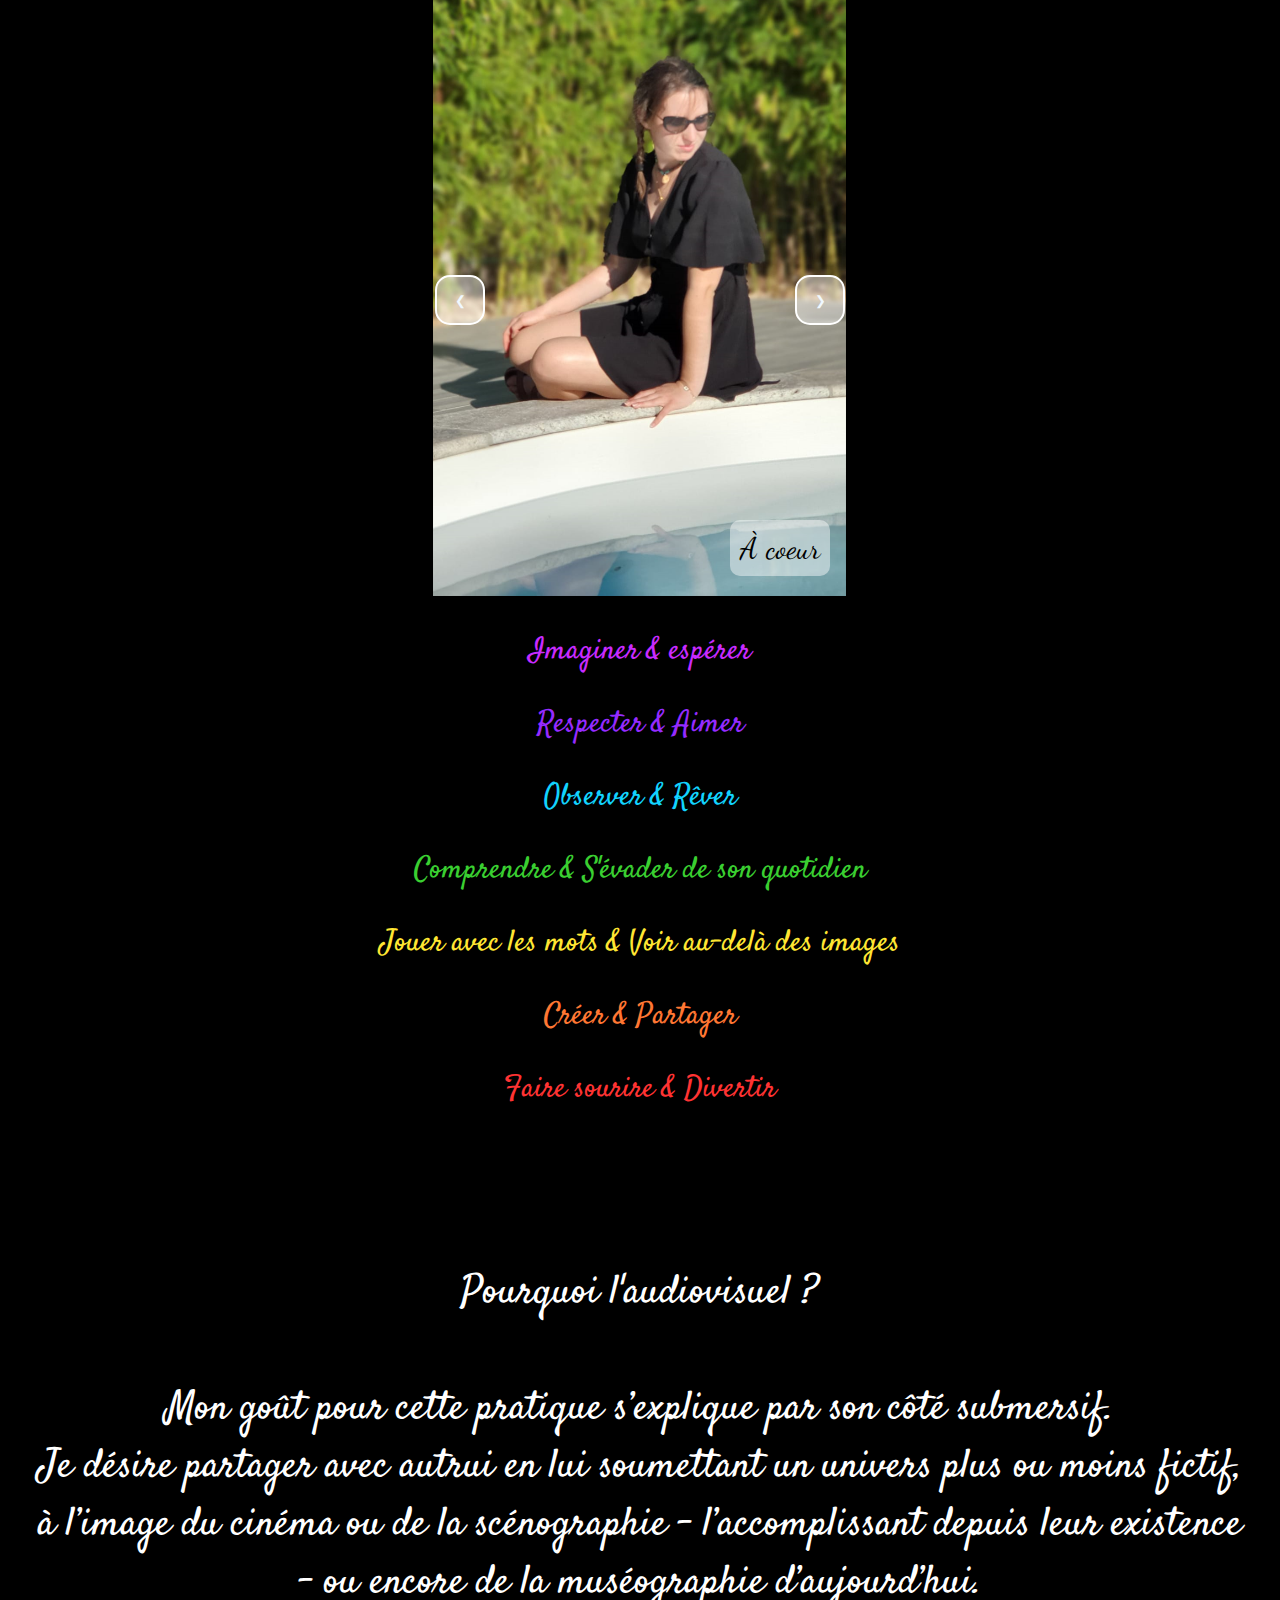
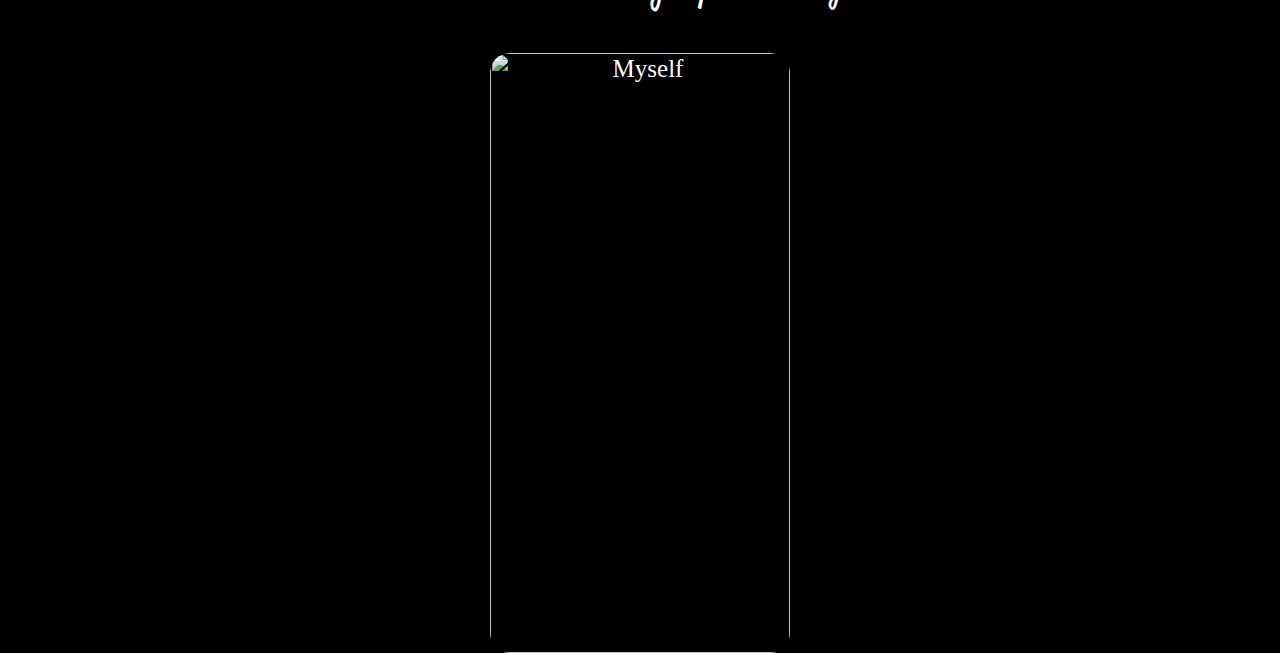
==== A_cœur.html @ f1913920 "adding the files" ====
<DOCTYPE html>
    <html lang="fr">

    <head>
        <meta charset="UTF-8" />
        <meta http-equiv="X-UA-Compatible" content="IE=edge">
        <meta name="viewport" content="width=device-width, initial-scale=1.0">
        <link rel="stylesheet" href="Style.css" />
        <title>ePortfolio Flavie MIGNARD | À coeur</title>
    </head>

    <body>
        <main>
            <div class="slides relative">

                <div class="w3-display-container mySlides relative">
                    <img src="./A coeur.png" alt="Image Flavie Mignard">
                    <div class="w3-display-topleft w3-large w3-container w3-padding-16 w3-black">
                        <a class="positionAbsolute aAcoeur a" href="A_cœur.html"> À coeur</a>
                    </div>
                </div>

                <div class="w3-display-container mySlides relative">
                    <img src="C:\Users\flavi\Documents\Reprise études\Site internet 2 Julien\Graines.png" alt="Image d'arbres">
                    <div class="w3-display-topright w3-large w3-container w3-padding-16 w3-black">
                        <a class="positionAbsolute aFilmographie a" href="Filmographie.html">Filmographie</a>
                    </div>
                </div>

                <div class="w3-display-container mySlides relative">
                    <img src="C:\Users\flavi\Documents\Reprise études\Site internet 2 Julien\Ski.png" alt="Image de Flavie Mignard devant une montagne enneigée">
                    <div class="w3-display-middle w3-large w3-container w3-padding-16 w3-black">
                        <a class="positionAbsolute aEpilogue a" href="Epilogue_et_Remerciements.html">Épilogue</a>
                    </div>
                </div>
				
				<div class="mySlides relative">
                    <img src="C:\Users\flavi\Documents\Reprise études\Site internet 2 Julien\Incipit.png" alt="Image d'accueil : Flavie Mignard">
                    <div class="w3-display-bottomleft w3-large w3-container w3-padding-16 w3-black">
                        <a class="positionAbsolute aIncipit a" href="index.html">Incipit</a>
                    </div>
                </div>

                <div class="w3-display-container mySlides relative">
                    <img src="C:\Users\flavi\Documents\Reprise études\Site internet 2 Julien\CV.png" alt="Image artistique de Flavie Mignard">
                    <div class="w3-display-bottomright w3-large w3-container w3-padding-16 w3-black">
                        <a class="positionAbsolute aCurriculum_Vitae a" href="Curriculum_Vitae.html">Curriculum
                            vitae</a>
                    </div>
                </div>
				
                <div class="boutons">
                    <button class="w3-button w3-display-left w3-black" onclick="plusDivs(-1)">&#10094;</button>
                    <button class="w3-button w3-display-right w3-black" onclick="plusDivs(1)">&#10095;</button>
                </div>
            </div>

            <script>
                var slideIndex = 1;
                showDivs(slideIndex);

                function plusDivs(n) {
                    showDivs(slideIndex += n);
                }

                function showDivs(n) {
                    var i;
                    var x = document.getElementsByClassName("mySlides");
                    if (n > x.length) { slideIndex = 1 }
                    if (n < 1) { slideIndex = x.length } for (i = 0; i < x.length; i++) { x[i].style.display = "none"; } x[slideIndex -
                        1].style.display = "block";
                }
            </script>
<div class="divChakras">
         <p style="color : #C82BFF" : > Imaginer & espérer </p>
         <p style="color : #952BFF" : > Respecter & Aimer </p>
	     <p style="color : #12D3FE" : > Observer & Rêver </p>
	     <p style="color : #3ACF31" : > Comprendre & S'évader de son quotidien </p>
	     <p style="color : #FFE633" : > Jouer avec les mots & Voir au-delà des images </p>
		 <p style="color : #FF7733" : > Créer & Partager </p>
	     <p style="color : #FF3333" : > Faire sourire & Divertir </p>
</div>  
</br>
</br>
</br>
<div class="divRaison">
<p> Pourquoi l'audiovisuel ? <br/>
</br>
    Mon goût pour cette pratique s’explique par son côté submersif.<br/>
    Je désire partager avec autrui en lui soumettant un univers plus ou moins fictif,<br/>
     à l’image du cinéma ou de la scénographie - l’accomplissant depuis leur existence<br/>
      - ou encore de la muséographie d’aujourd’hui. </p>
</div>
            
            <img class="imgAnnex" src="C:\Users\flavi\Documents\Reprise études\Site internet 2 Julien\IMG-20230227-WA0034.jpg" alt="Myself" width="300" height="600" />

            </div id=corps>
        </main>
    </body>

    </html>
---- Style.css ----
@font-face {
  font-family: "Tilt-Prism";
  src: url("./TiltPrism-Regular.ttf");
}
@font-face {
  font-family: "Dancing-Script";
  src: url("./DancingScript-Regular.ttf");
}
@font-face {
  font-family: "Satisfy";
  src: url("./Satisfy-Regular.ttf");
}

/************* toutes les pages ************/

/************* header **************/
body {
  max-width: 1440px;
  margin: auto;
}

h1 {
  font-family: "Tilt-Prism";
  color: white;
  font-size: 50px;
  margin-top: 40px;
}

h2,
h3,
h4 {
  font-family: "Satisfy";
}

body {
  background-color: black;
  color : white;
  font-family : verdana;
  font-size: 25px;
}

main {
  margin:0 auto;
  text-align: center;
  align-content: center;
}

#qualité {
  font-family : Trebuchet MS;
  font-weight : 900;
}

ul {
  list-style-type: none;
}

* {
  box-sizing:border-box
}

a {
  font-family: "Satisfy";
  text-decoration: none;
  color: rgb(171, 171, 171);
}

a:hover {
  transition: 0.2s;
  padding: 5px;
  border: solid white 2px;
  border-radius: 10px;
}

.verdana {
  font-family: verdana;
}

.slides {
  width: 500px;
  height: 600px;
  border-radius: 20px;
  margin: auto;
}

img {
  object-fit: cover;
  width: 100%;
  height: 596px;
  border-radius: 20px;
}

.imgAnnex {
  width: 300px;
  height: 600px;
}

.boutons {
  position: absolute;
  top: 250px;
  left: 50%;
  transform: translateX(-50%);
  width: 450px;
  height: 100px;
  display: flex;
  justify-content: space-between;
  align-items: center;
}

button {
  background-color: rgba(255, 255, 255, 0.452);
  color: aliceblue;
  margin: 20px;
  padding: 0px;
  width: 50px;
  height: 50px;
  border: solid white 2px;
  border-radius: 15px;
}

button:hover {
  transition: 0.5s;
  margin: 18px;
  padding: 2px;
  width: 52px;
  height: 52px;
  background-color: white;
  color: black;
  border: solid black 2px;
}

button:active {
  transition: 0.1s;
  margin: 13px;
  padding: 7px;
  width: 57px;
  height: 57px;
}

.relative {
  position: relative;
  margin: auto;
}

.positionAbsolute {
  position: absolute;
}

p {
  font-family: "Satisfy";
}

.a {
  font-family: "Dancing-Script";
  color: black;
  padding: 10px;
  border-radius: 10px;
  background-color: #ffffff73;

}

.a:hover {
  padding: 13px;
  transition: 0.5s;
}

.aIncipit {
  top: 30px;
  left: 140px;
  font-size: 30px;
  
}

.aCurriculum_Vitae {
  top: 30px;
  left: 70px;
  font-size: 30px;
}

.aFilmographie {
  bottom: 30px;
  left: 50%;
  font-size: 50px;
  transform: translateX(-50%);
}

.aAcoeur {
  bottom: 20px;
  right: 60px;
  font-size: 30px;
}

.aEpilogue {
  top: 0px;
  left: 50%;
  font-size: 30px;
  justify-content: center;
  transform: translateX(-50%);
}

/**************** Incipit ***************************/
.divPresentation {
  font-size: 25px;
}

span {
font-size: larger;
font-weight: bolder;
}

/*************** page CV **********************/
.divsommaire{
  font-size: 35px;
}

.divintitulé {
  font-size: 25px;
}

/*************** page à coeur **********************/
.divChakras {
font-size: 30px;
}         

.divRaison {
  font-size: 40px;
  }   

/**************** page filmographie ****************/

.divMesgraines {
  font-size: 30px;
}

.divPrecisions {
font-size: 30px;
}

.divNotes{
  font-size: 25px;
  font-family: "Satisfy";
}


.divGauche {
  text-align: left;
  padding-left: 50px;
  font-size: 20px;
}

.divDroite {
  text-align: right;
  padding-right: 50px;
  font-size: 20px;
}

.flexRow {
  display: flex;
}

.justifyContentSpaceBetween {
  justify-content: space-between;
}

.alignItemsCenter {
  align-items: center;
}

.justifyContentCenter {
  justify-content: center;
}

.flexWrap {
  flex-wrap: wrap;
}

.aImgFilmographie {
  width: 100px;
  height: 200px;
  margin: 6px;
  padding: 0px;
  background-color: white;
}

.aImgFilmographie img {
  object-fit: cover;
  width: 100%;
  height: 100px;
  border-radius: 0px;
}

.aImgFilmographie:hover {
  transition: 0.4s;
  background-color: white;
  margin: 0px;
  padding: 6px;
  width: 112px;
  border-radius: 20px 20px 0px 0px;
}

.aImgFilmographie:hover img {
  transition: 0.4s;
  border-radius: 20px 20px 0px 0px;
  border-top: solid black 3px;
  border-right: solid black 3px;
  border-left: solid black 3px;
}

.aDansFilmographie {
  font-size: 17px;
  color: black;
}

.pFilmographieExposition {
  margin-top: 100px;
  font-size: 20px;
}

/*************** page Epilogue **********************/

.divRemerciements {
  font-size: 25px;
}
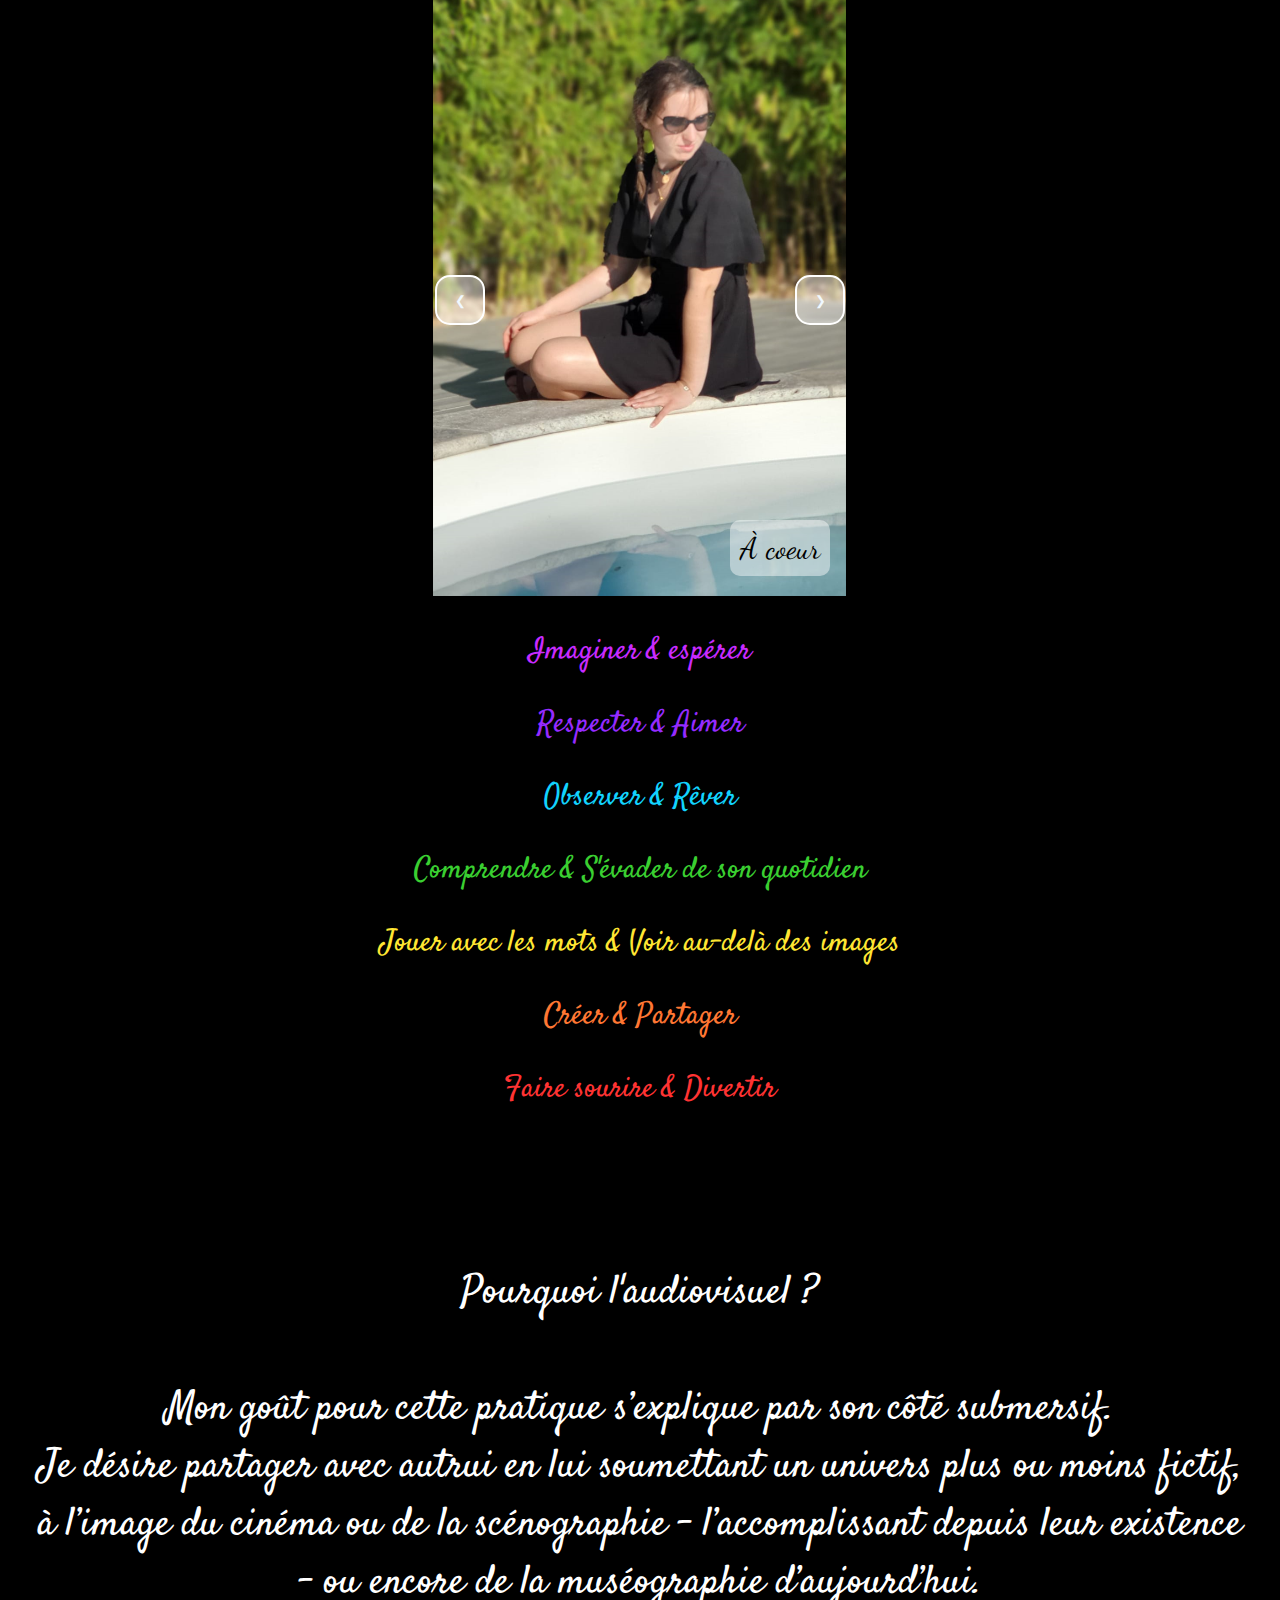
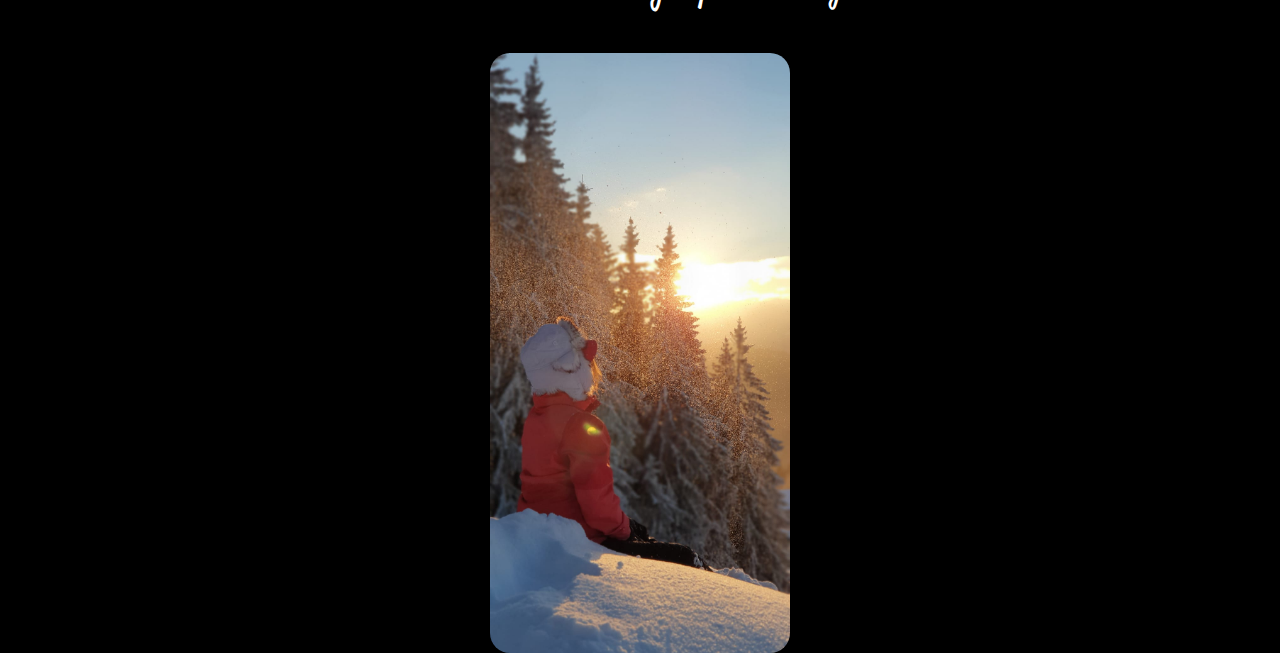
==== commit 19ecb516: "Remise en ordre" ====
--- a/A_cœur.html
+++ b/A_cœur.html
@@ -21,28 +21,28 @@
                 </div>
 
                 <div class="w3-display-container mySlides relative">
-                    <img src="C:\Users\flavi\Documents\Reprise études\Site internet 2 Julien\Graines.png" alt="Image d'arbres">
+                    <img src="./Graines.png" alt="Image d'arbres">
                     <div class="w3-display-topright w3-large w3-container w3-padding-16 w3-black">
                         <a class="positionAbsolute aFilmographie a" href="Filmographie.html">Filmographie</a>
                     </div>
                 </div>
 
                 <div class="w3-display-container mySlides relative">
-                    <img src="C:\Users\flavi\Documents\Reprise études\Site internet 2 Julien\Ski.png" alt="Image de Flavie Mignard devant une montagne enneigée">
+                    <img src="./Ski.png" alt="Image de Flavie Mignard devant une montagne enneigée">
                     <div class="w3-display-middle w3-large w3-container w3-padding-16 w3-black">
                         <a class="positionAbsolute aEpilogue a" href="Epilogue_et_Remerciements.html">Épilogue</a>
                     </div>
                 </div>
 				
 				<div class="mySlides relative">
-                    <img src="C:\Users\flavi\Documents\Reprise études\Site internet 2 Julien\Incipit.png" alt="Image d'accueil : Flavie Mignard">
+                    <img src="./Incipit.png" alt="Image d'accueil : Flavie Mignard">
                     <div class="w3-display-bottomleft w3-large w3-container w3-padding-16 w3-black">
                         <a class="positionAbsolute aIncipit a" href="index.html">Incipit</a>
                     </div>
                 </div>
 
                 <div class="w3-display-container mySlides relative">
-                    <img src="C:\Users\flavi\Documents\Reprise études\Site internet 2 Julien\CV.png" alt="Image artistique de Flavie Mignard">
+                    <img src="./CV.png" alt="Image artistique de Flavie Mignard">
                     <div class="w3-display-bottomright w3-large w3-container w3-padding-16 w3-black">
                         <a class="positionAbsolute aCurriculum_Vitae a" href="Curriculum_Vitae.html">Curriculum
                             vitae</a>
@@ -92,7 +92,7 @@
       - ou encore de la muséographie d’aujourd’hui. </p>
 </div>
             
-            <img class="imgAnnex" src="C:\Users\flavi\Documents\Reprise études\Site internet 2 Julien\IMG-20230227-WA0034.jpg" alt="Myself" width="300" height="600" />
+            <img class="imgAnnex" src="/IMG-20230227-WA0034.jpg" alt="Myself" width="300" height="600" />
 
             </div id=corps>
         </main>
